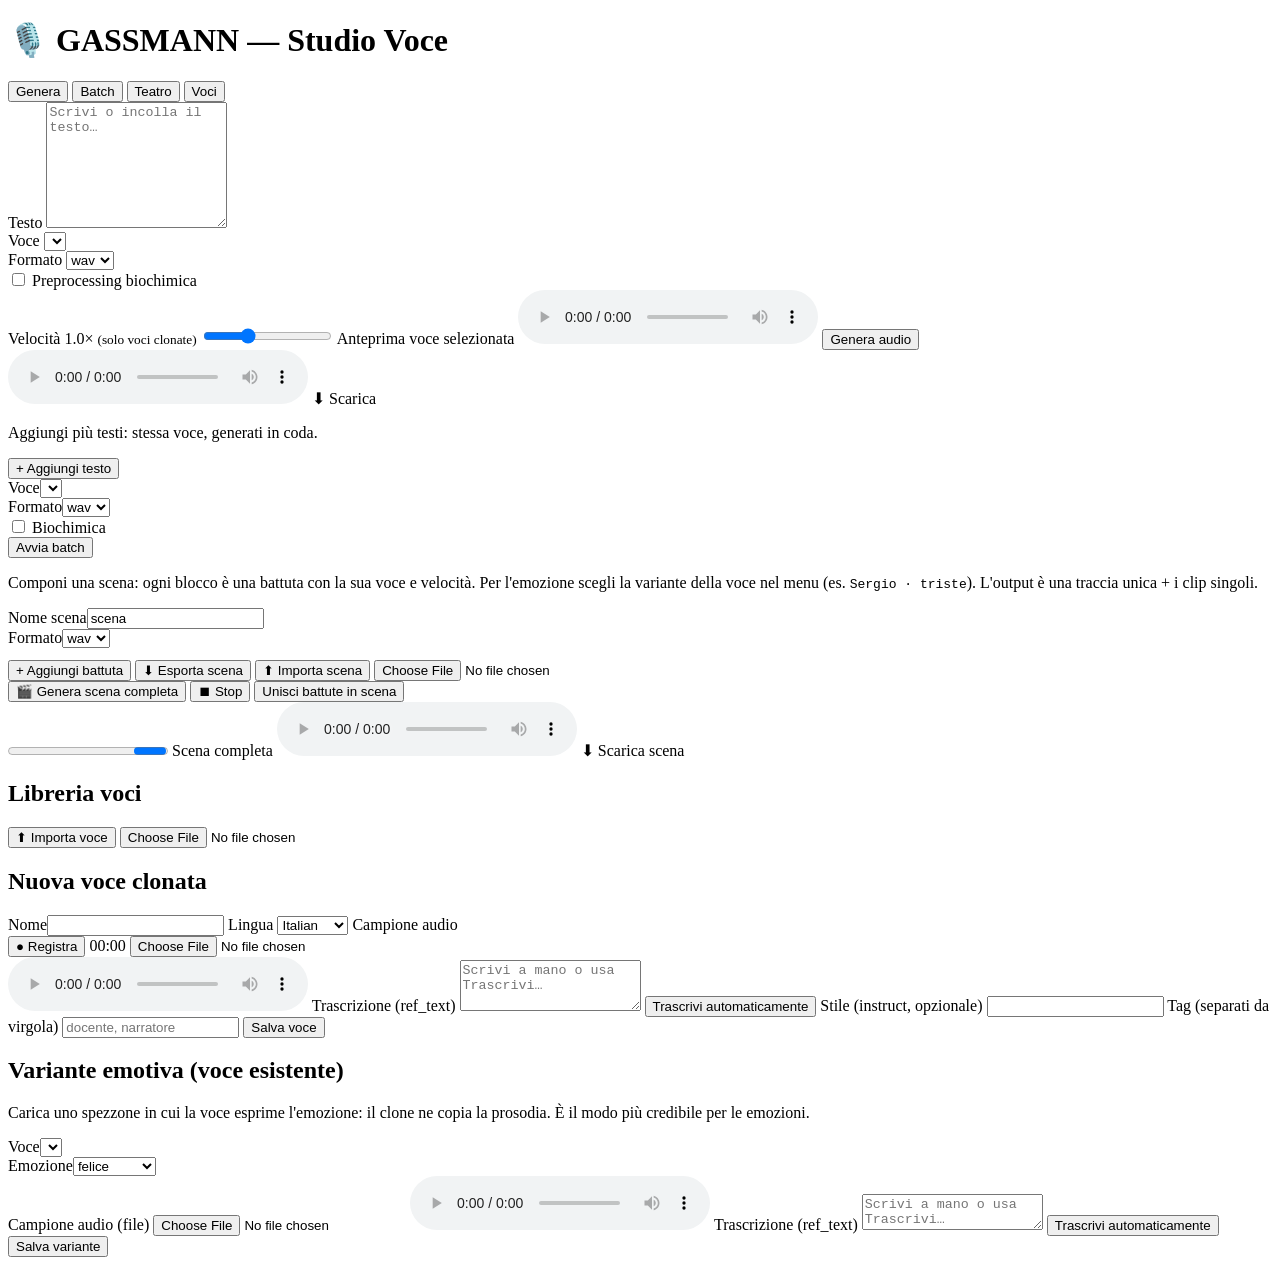
==== app/static/index.html @ c05511f4 "feat: aggiungi pulsante per fermare la generazione delle battute e migliora lo stile del pulsante" ====
<!DOCTYPE html>
<html lang="it">
<head>
  <meta charset="utf-8">
  <meta name="viewport" content="width=device-width, initial-scale=1">
  <title>GASSMANN — Studio Voce</title>
  <link rel="stylesheet" href="/style.css">
</head>
<body>
  <header>
    <h1>🎙️ GASSMANN — Studio Voce</h1>
    <nav>
      <button class="tab active" data-tab="genera">Genera</button>
      <button class="tab" data-tab="batch">Batch</button>
      <button class="tab" data-tab="teatro">Teatro</button>
      <button class="tab" data-tab="voci">Voci</button>
    </nav>
  </header>

  <main>
    <!-- GENERA -->
    <section id="genera" class="panel active">
      <label>Testo</label>
      <textarea id="g-text" rows="8" placeholder="Scrivi o incolla il testo…"></textarea>
      <div class="row">
        <div>
          <label>Voce</label>
          <select id="g-voice"></select>
        </div>
        <div>
          <label>Formato</label>
          <select id="g-format"><option>wav</option><option>mp3</option></select>
        </div>
        <label class="check"><input type="checkbox" id="g-biochem"> Preprocessing biochimica</label>
      </div>
      <label>Velocità <span id="g-speed-val">1.0×</span> <small>(solo voci clonate)</small></label>
      <input type="range" id="g-speed" min="0.5" max="2" step="0.05" value="1"
             oninput="document.getElementById('g-speed-val').textContent = parseFloat(this.value).toFixed(2) + '×'">
      <label>Anteprima voce selezionata</label>
      <audio id="g-preview" controls class="hidden"></audio>
      <button id="g-run" class="primary">Genera audio</button>
      <div id="g-status" class="status"></div>
      <audio id="g-player" controls class="hidden"></audio>
      <a id="g-download" class="hidden" download>⬇ Scarica</a>
    </section>

    <!-- BATCH -->
    <section id="batch" class="panel">
      <p>Aggiungi più testi: stessa voce, generati in coda.</p>
      <div id="b-items"></div>
      <button id="b-add">+ Aggiungi testo</button>
      <div class="row">
        <div><label>Voce</label><select id="b-voice"></select></div>
        <div><label>Formato</label><select id="b-format"><option>wav</option><option>mp3</option></select></div>
        <label class="check"><input type="checkbox" id="b-biochem"> Biochimica</label>
      </div>
      <button id="b-run" class="primary">Avvia batch</button>
      <div id="b-status" class="status"></div>
      <ul id="b-results"></ul>
    </section>

    <!-- TEATRO -->
    <section id="teatro" class="panel">
      <p>Componi una scena: ogni blocco è una battuta con la sua voce e velocità. Per l'emozione scegli la variante della voce nel menu (es. <code>Sergio · triste</code>). L'output è una traccia unica + i clip singoli.</p>
      <div class="row">
        <div><label>Nome scena</label><input id="t-title" type="text" value="scena"></div>
        <div><label>Formato</label><select id="t-format"><option>wav</option><option>mp3</option></select></div>
      </div>
      <div id="t-blocks"></div>
      <div class="row" style="margin-top:.75rem">
        <button id="t-add">+ Aggiungi battuta</button>
        <button id="t-export">⬇ Esporta scena</button>
        <button id="t-import-btn" title="JSON esportato, oppure .txt/.md con battute separate da una riga '---'">⬆ Importa scena</button>
        <input id="t-import" type="file" accept=".json,.txt,.md,application/json,text/plain,text/markdown" class="hidden">
      </div>
      <button id="t-genall" class="genall" title="Genera tutte le battute da zero e le unisce nella scena">🎬 Genera scena completa</button>
      <button id="t-stop" class="stop hidden" title="Ferma ora la generazione; le battute già pronte restano">⏹ Stop</button>
      <button id="t-run" class="primary" title="Unisce solo i clip già generati (↻ Rigenera), senza rigenerarli">Unisci battute in scena</button>
      <div id="t-status" class="status"></div>
      <progress id="t-progress" class="hidden"></progress>
      <label class="hidden" id="t-scene-label">Scena completa</label>
      <audio id="t-scene" controls class="hidden"></audio>
      <a id="t-download" class="hidden" download>⬇ Scarica scena</a>
    </section>

    <!-- template blocco teatro (clonato da app.js) -->
    <template id="t-block-tpl">
      <div class="t-block">
        <div class="row">
          <div><label>Personaggio</label><input class="t-char" type="text" placeholder="es. AMLETO"></div>
          <div><label>Voce</label><select class="t-voice"></select></div>
          <div><label>Velocità</label><select class="t-speed">
            <option value="0.8">0.8×</option><option value="0.9">0.9×</option>
            <option value="1.0" selected>1.0×</option>
            <option value="1.1">1.1×</option><option value="1.2">1.2×</option>
          </select></div>
          <div><label>Pausa dopo (sec)</label><input class="t-pause" type="number" min="0" step="0.1" value="0.5"></div>
        </div>
        <label>Istruzione libera <small>(solo voci design)</small></label>
        <input class="t-instruct" type="text" placeholder="es. sussurrando">
        <label>Battuta</label>
        <textarea class="t-text" rows="2" placeholder="testo della battuta…"></textarea>
        <div class="row t-block-actions">
          <button class="t-up" title="Su">↑</button>
          <button class="t-down" title="Giù">↓</button>
          <button class="t-dup" title="Duplica">⧉</button>
          <button class="t-regen" title="Rigenera solo questa battuta">↻ Rigenera</button>
          <button class="t-del" title="Elimina">✕</button>
        </div>
        <progress class="t-prog hidden"></progress>
        <audio class="t-clip hidden" controls></audio>
      </div>
    </template>

    <!-- VOCI -->
    <section id="voci" class="panel">
      <h2>Libreria voci</h2>
      <div class="row" style="margin-bottom:.5rem">
        <button id="v-import-btn">⬆ Importa voce</button>
        <input id="v-import" type="file" accept="application/json,.json" class="hidden">
      </div>
      <div id="v-list" class="cards"></div>
      <h2>Nuova voce clonata</h2>
      <div class="form">
        <label>Nome</label><input id="v-name" type="text">
        <label>Lingua</label>
        <select id="v-language">
          <option>Italian</option><option>English</option><option>Spanish</option>
          <option>French</option><option>German</option>
        </select>
        <label>Campione audio</label>
        <div class="row">
          <button id="v-rec">● Registra</button>
          <span id="v-rec-time">00:00</span>
          <input id="v-file" type="file" accept="audio/*">
        </div>
        <audio id="v-sample" controls class="hidden"></audio>
        <label>Trascrizione (ref_text)</label>
        <textarea id="v-reftext" rows="3" placeholder="Scrivi a mano o usa Trascrivi…"></textarea>
        <button id="v-transcribe">Trascrivi automaticamente</button>
        <label>Stile (instruct, opzionale)</label>
        <input id="v-instruct" type="text">
        <label>Tag (separati da virgola)</label>
        <input id="v-tags" type="text" placeholder="docente, narratore">
        <button id="v-save" class="primary">Salva voce</button>
        <div id="v-status" class="status"></div>
      </div>

      <h2>Variante emotiva (voce esistente)</h2>
      <p>Carica uno spezzone in cui la voce esprime l'emozione: il clone ne copia la prosodia. È il modo più credibile per le emozioni.</p>
      <div class="form">
        <div class="row">
          <div><label>Voce</label><select id="e-voice"></select></div>
          <div><label>Emozione</label><select id="e-emotion">
            <option value="felice">felice</option><option value="triste">triste</option>
            <option value="arrabbiato">arrabbiato</option><option value="impaurito">impaurito</option>
            <option value="sorpreso">sorpreso</option><option value="ironico">ironico</option>
            <option value="calmo">calmo</option>
          </select></div>
        </div>
        <label>Campione audio (file)</label>
        <input id="e-file" type="file" accept="audio/*">
        <audio id="e-sample" controls class="hidden"></audio>
        <label>Trascrizione (ref_text)</label>
        <textarea id="e-reftext" rows="2" placeholder="Scrivi a mano o usa Trascrivi…"></textarea>
        <button id="e-transcribe">Trascrivi automaticamente</button>
        <button id="e-save" class="primary">Salva variante</button>
        <div id="e-status" class="status"></div>
      </div>
    </section>
  </main>

  <script src="/scene_parse.js"></script>
  <script src="/app.js"></script>
</body>
</html>
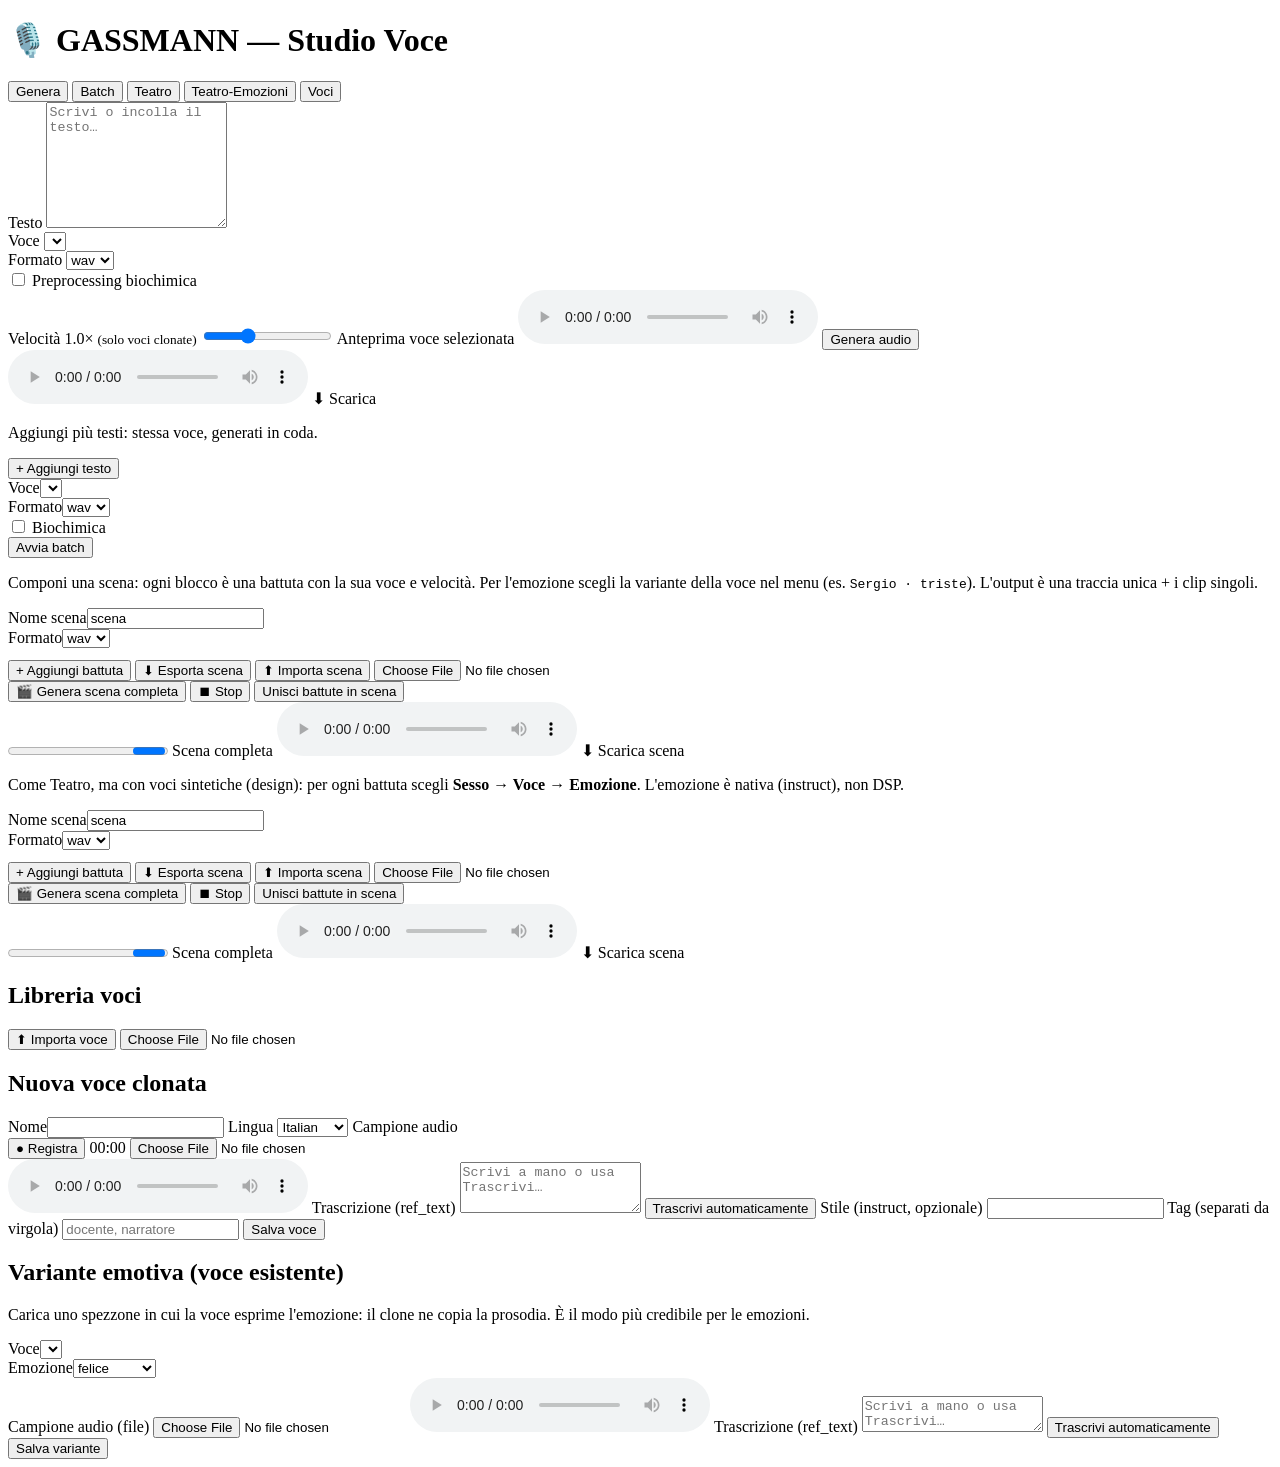
==== commit 66a078e2: "feat: markup tab Teatro-Emozioni (sesso/voce/emozione) Co-Authored-By: Claude Sonnet 4.6 <noreply@an" ====
--- a/app/static/index.html
+++ b/app/static/index.html
@@ -13,6 +13,7 @@
       <button class="tab active" data-tab="genera">Genera</button>
       <button class="tab" data-tab="batch">Batch</button>
       <button class="tab" data-tab="teatro">Teatro</button>
+      <button class="tab" data-tab="teatro-emo">Teatro-Emozioni</button>
       <button class="tab" data-tab="voci">Voci</button>
     </nav>
   </header>
@@ -81,6 +82,30 @@
       <label class="hidden" id="t-scene-label">Scena completa</label>
       <audio id="t-scene" controls class="hidden"></audio>
       <a id="t-download" class="hidden" download>⬇ Scarica scena</a>
+    </section>
+
+    <!-- TEATRO-EMOZIONI -->
+    <section id="teatro-emo" class="panel">
+      <p>Come Teatro, ma con voci sintetiche (design): per ogni battuta scegli <strong>Sesso → Voce → Emozione</strong>. L'emozione è nativa (instruct), non DSP.</p>
+      <div class="row">
+        <div><label>Nome scena</label><input id="te-title" type="text" value="scena"></div>
+        <div><label>Formato</label><select id="te-format"><option>wav</option><option>mp3</option></select></div>
+      </div>
+      <div id="te-blocks"></div>
+      <div class="row" style="margin-top:.75rem">
+        <button id="te-add">+ Aggiungi battuta</button>
+        <button id="te-export">⬇ Esporta scena</button>
+        <button id="te-import-btn" title="JSON esportato, oppure .txt/.md con battute separate da una riga '---'">⬆ Importa scena</button>
+        <input id="te-import" type="file" accept=".json,.txt,.md,application/json,text/plain,text/markdown" class="hidden">
+      </div>
+      <button id="te-genall" class="genall" title="Genera tutte le battute da zero e le unisce nella scena">🎬 Genera scena completa</button>
+      <button id="te-stop" class="stop hidden" title="Ferma ora la generazione; le battute già pronte restano">⏹ Stop</button>
+      <button id="te-run" class="primary" title="Unisce solo i clip già generati (↻ Rigenera), senza rigenerarli">Unisci battute in scena</button>
+      <div id="te-status" class="status"></div>
+      <progress id="te-progress" class="hidden"></progress>
+      <label class="hidden" id="te-scene-label">Scena completa</label>
+      <audio id="te-scene" controls class="hidden"></audio>
+      <a id="te-download" class="hidden" download>⬇ Scarica scena</a>
     </section>
 
     <!-- template blocco teatro (clonato da app.js) -->
@@ -112,6 +137,42 @@
       </div>
     </template>
 
+    <!-- template blocco teatro-emozioni (clonato da app.js) -->
+    <template id="te-block-tpl">
+      <div class="te-block">
+        <div class="row">
+          <div><label>Personaggio</label><input class="te-char" type="text" placeholder="es. AMLETO"/></div>
+          <div><label>Sesso</label><div class="te-sex">
+            <button type="button" class="te-sex-male">♂ Uomo</button>
+            <button type="button" class="te-sex-female">♀ Donna</button>
+          </div></div>
+          <div><label>Voce</label><select class="te-voice"></select></div>
+          <div><label>Emozione</label><select class="te-emotion"></select></div>
+        </div>
+        <div class="row">
+          <div><label>Velocità</label><select class="te-speed">
+            <option value="0.8">0.8×</option><option value="0.9">0.9×</option>
+            <option value="1.0" selected="selected">1.0×</option>
+            <option value="1.1">1.1×</option><option value="1.2">1.2×</option>
+          </select></div>
+          <div><label>Pausa dopo (sec)</label><input class="te-pause" type="number" min="0" step="0.1" value="0.5"/></div>
+        </div>
+        <label>Istruzione libera <small>(combinata con l'emozione)</small></label>
+        <input class="te-instruct" type="text" placeholder="es. sussurrando"/>
+        <label>Battuta</label>
+        <textarea class="te-text" rows="2" placeholder="testo della battuta…"></textarea>
+        <div class="row te-block-actions">
+          <button class="te-up" title="Su">↑</button>
+          <button class="te-down" title="Giù">↓</button>
+          <button class="te-dup" title="Duplica">⧉</button>
+          <button class="te-regen" title="Rigenera solo questa battuta">↻ Rigenera</button>
+          <button class="te-del" title="Elimina">✕</button>
+        </div>
+        <progress class="te-prog hidden"></progress>
+        <audio class="te-clip hidden" controls="controls"></audio>
+      </div>
+    </template>
+
     <!-- VOCI -->
     <section id="voci" class="panel">
       <h2>Libreria voci</h2>
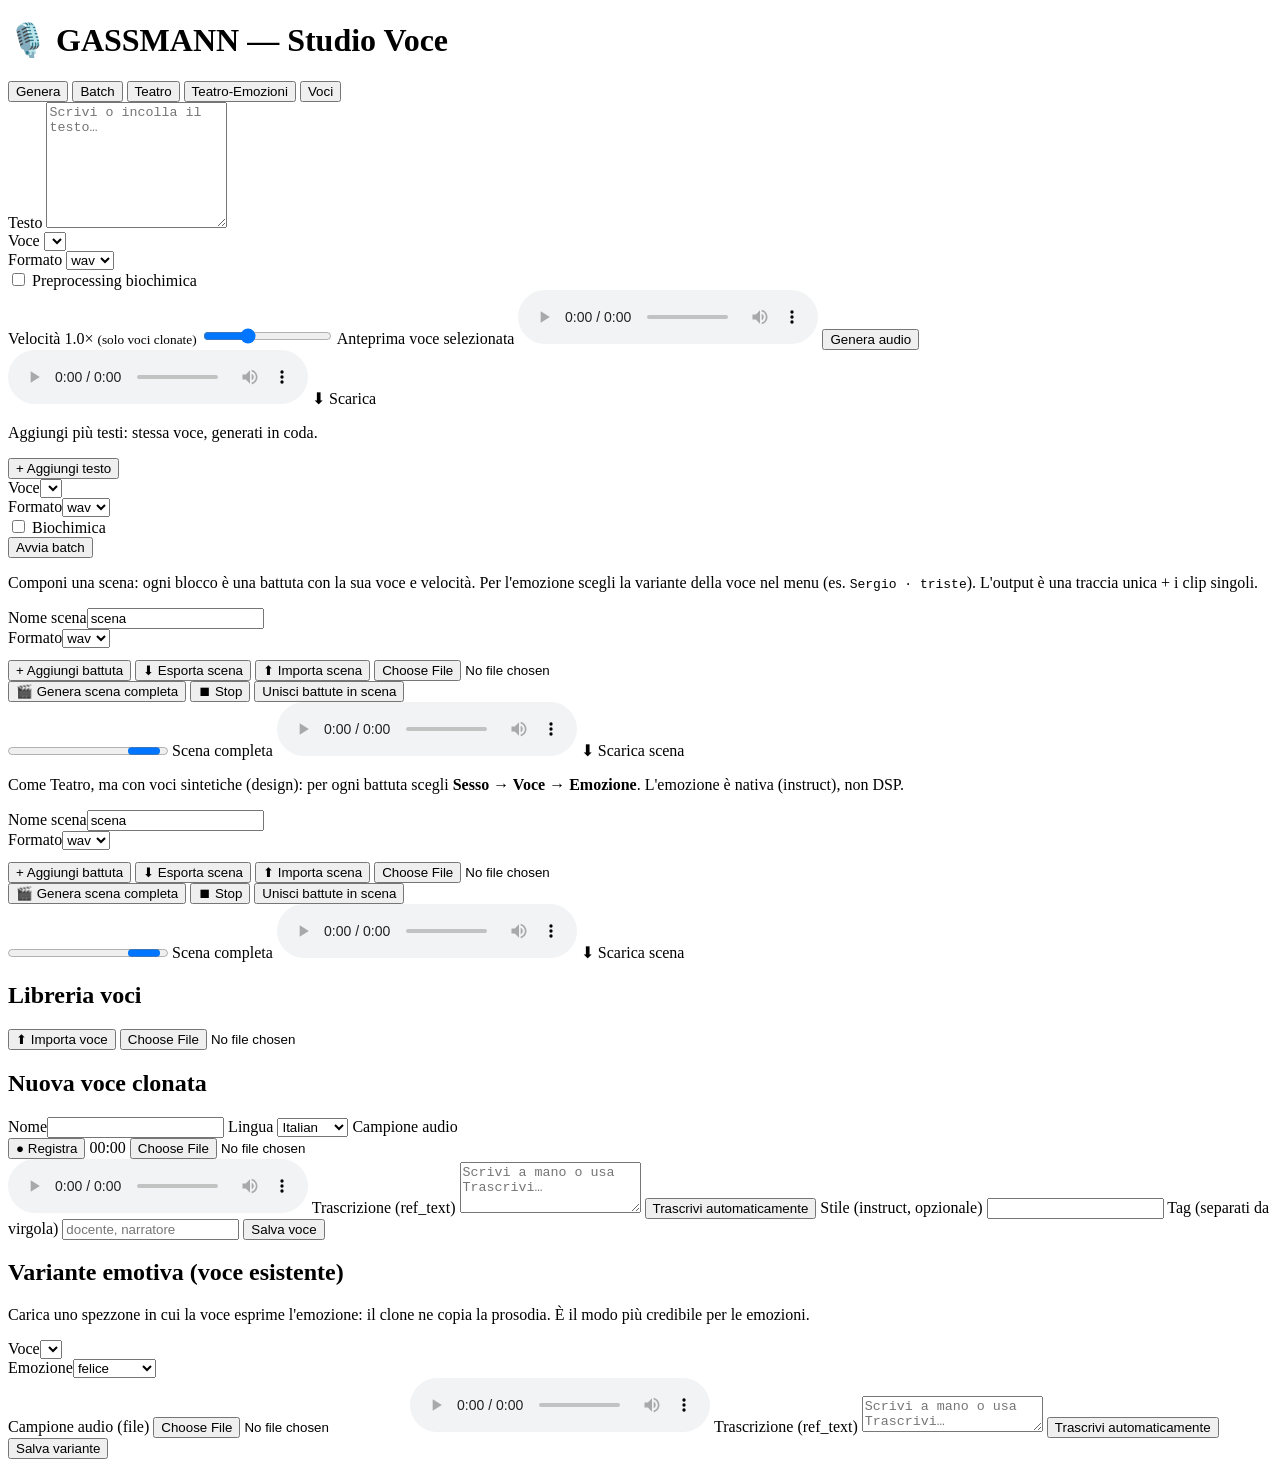
==== commit 6cf955ef: "style: normalizza attributi booleani template te (coerenza HTML5)" ====
--- a/app/static/index.html
+++ b/app/static/index.html
@@ -141,7 +141,7 @@
     <template id="te-block-tpl">
       <div class="te-block">
         <div class="row">
-          <div><label>Personaggio</label><input class="te-char" type="text" placeholder="es. AMLETO"/></div>
+          <div><label>Personaggio</label><input class="te-char" type="text" placeholder="es. AMLETO"></div>
           <div><label>Sesso</label><div class="te-sex">
             <button type="button" class="te-sex-male">♂ Uomo</button>
             <button type="button" class="te-sex-female">♀ Donna</button>
@@ -152,13 +152,13 @@
         <div class="row">
           <div><label>Velocità</label><select class="te-speed">
             <option value="0.8">0.8×</option><option value="0.9">0.9×</option>
-            <option value="1.0" selected="selected">1.0×</option>
+            <option value="1.0" selected>1.0×</option>
             <option value="1.1">1.1×</option><option value="1.2">1.2×</option>
           </select></div>
-          <div><label>Pausa dopo (sec)</label><input class="te-pause" type="number" min="0" step="0.1" value="0.5"/></div>
+          <div><label>Pausa dopo (sec)</label><input class="te-pause" type="number" min="0" step="0.1" value="0.5"></div>
         </div>
         <label>Istruzione libera <small>(combinata con l'emozione)</small></label>
-        <input class="te-instruct" type="text" placeholder="es. sussurrando"/>
+        <input class="te-instruct" type="text" placeholder="es. sussurrando">
         <label>Battuta</label>
         <textarea class="te-text" rows="2" placeholder="testo della battuta…"></textarea>
         <div class="row te-block-actions">
@@ -169,7 +169,7 @@
           <button class="te-del" title="Elimina">✕</button>
         </div>
         <progress class="te-prog hidden"></progress>
-        <audio class="te-clip hidden" controls="controls"></audio>
+        <audio class="te-clip hidden" controls></audio>
       </div>
     </template>
 
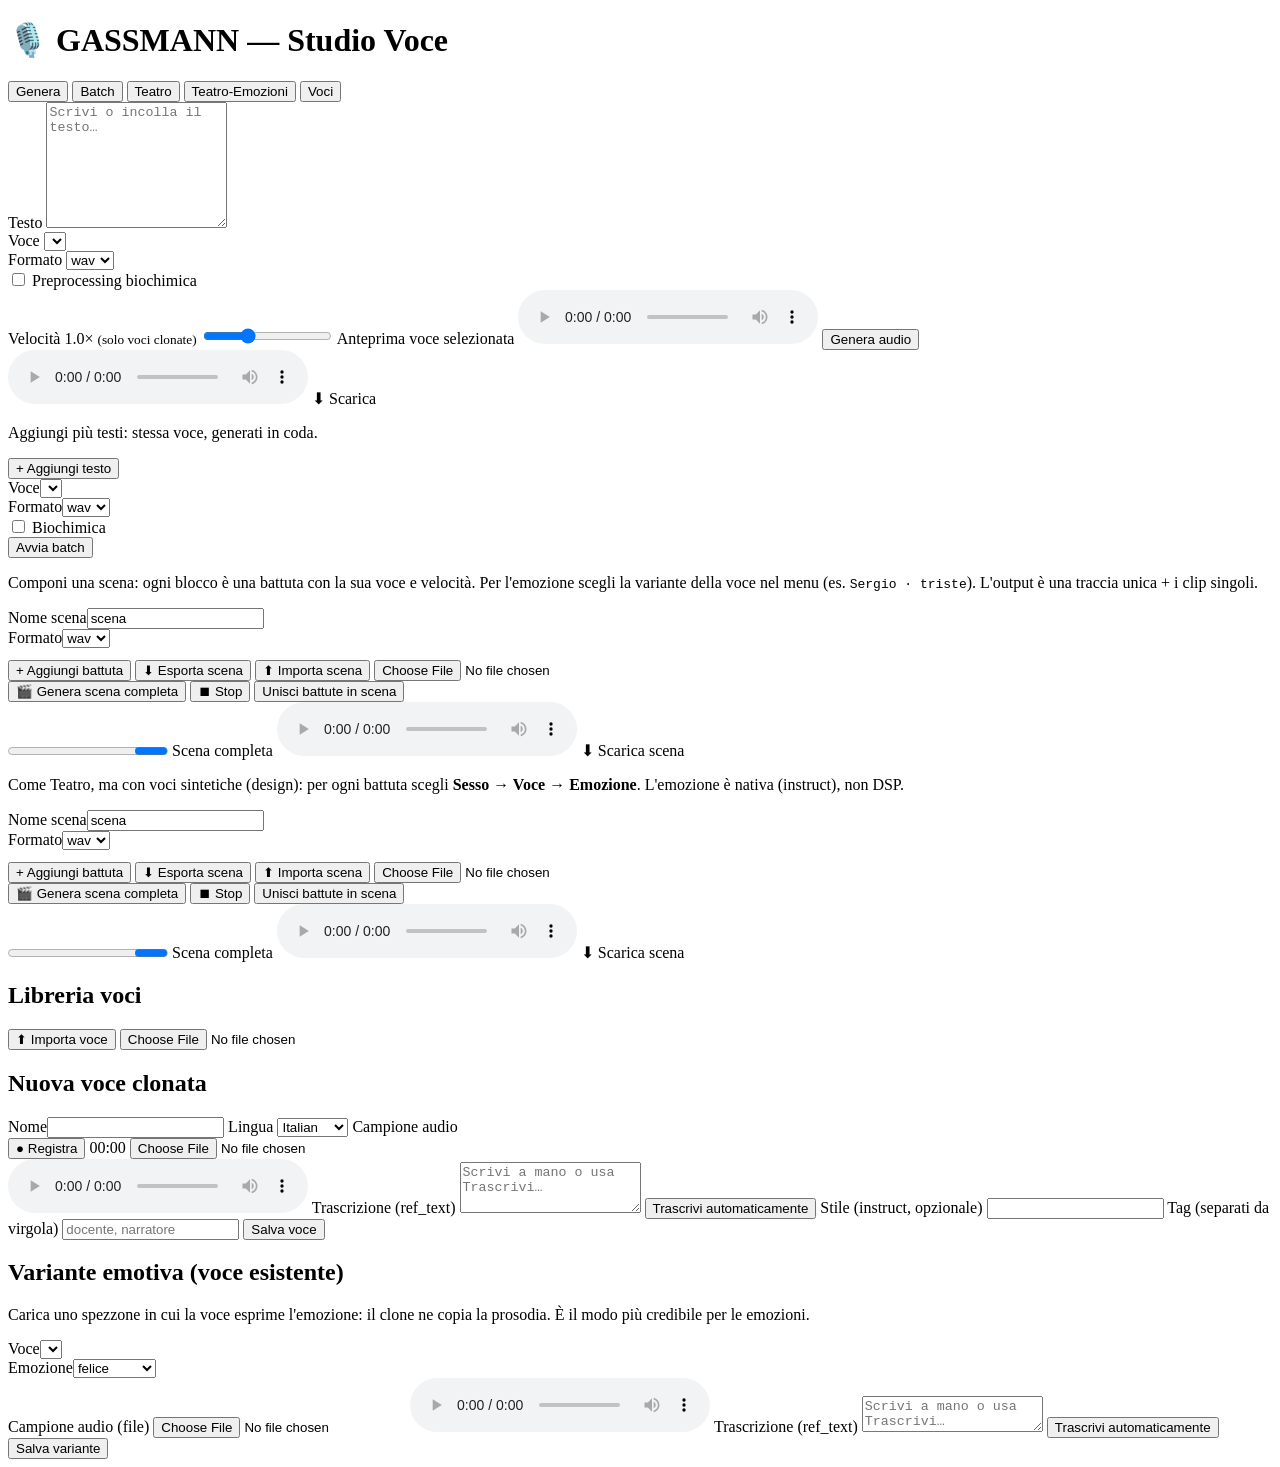
==== commit 64d75988: "feat(teatro-emozioni): salva-voce, leve di resa, fix rigenera - 💾 Salva come voce: congela un clip d" ====
--- a/app/static/index.html
+++ b/app/static/index.html
@@ -155,10 +155,31 @@
             <option value="1.0" selected>1.0×</option>
             <option value="1.1">1.1×</option><option value="1.2">1.2×</option>
           </select></div>
+          <div><label>Espressività (temp)</label><select class="te-temp" title="Variabilità del modello: bassa = stabile, alta = vivace">
+            <option value="0.6">0.6 stabile</option><option value="0.7">0.7</option>
+            <option value="0.8" selected>0.8</option><option value="0.9">0.9</option>
+            <option value="1.0">1.0</option><option value="1.1">1.1</option>
+            <option value="1.2">1.2 vivace</option>
+          </select></div>
+          <div><label>Pitch (semitoni)</label><select class="te-pitch" title="DSP post: alza/abbassa il tono. Euristico, usare con moderazione">
+            <option value="-4">-4</option><option value="-2">-2</option>
+            <option value="0" selected>0</option><option value="2">+2</option><option value="4">+4</option>
+          </select></div>
+          <div><label>Volume (dB)</label><select class="te-gain" title="DSP post: guadagno">
+            <option value="-6">-6</option><option value="-3">-3</option>
+            <option value="0" selected>0</option><option value="3">+3</option><option value="6">+6</option>
+          </select></div>
           <div><label>Pausa dopo (sec)</label><input class="te-pause" type="number" min="0" step="0.1" value="0.5"></div>
         </div>
         <label>Istruzione libera <small>(combinata con l'emozione)</small></label>
         <input class="te-instruct" type="text" placeholder="es. sussurrando">
+        <div class="row te-chips">
+          <button type="button" class="te-chip">sussurrato</button>
+          <button type="button" class="te-chip">concitato</button>
+          <button type="button" class="te-chip">lento e pensoso</button>
+          <button type="button" class="te-chip">voce roca</button>
+          <button type="button" class="te-chip">enfatico</button>
+        </div>
         <label>Battuta</label>
         <textarea class="te-text" rows="2" placeholder="testo della battuta…"></textarea>
         <div class="row te-block-actions">
@@ -166,6 +187,7 @@
           <button class="te-down" title="Giù">↓</button>
           <button class="te-dup" title="Duplica">⧉</button>
           <button class="te-regen" title="Rigenera solo questa battuta">↻ Rigenera</button>
+          <button class="te-savevoice" title="Salva questa battuta generata come nuova voce clone, riusabile in Teatro">💾 Salva come voce</button>
           <button class="te-del" title="Elimina">✕</button>
         </div>
         <progress class="te-prog hidden"></progress>
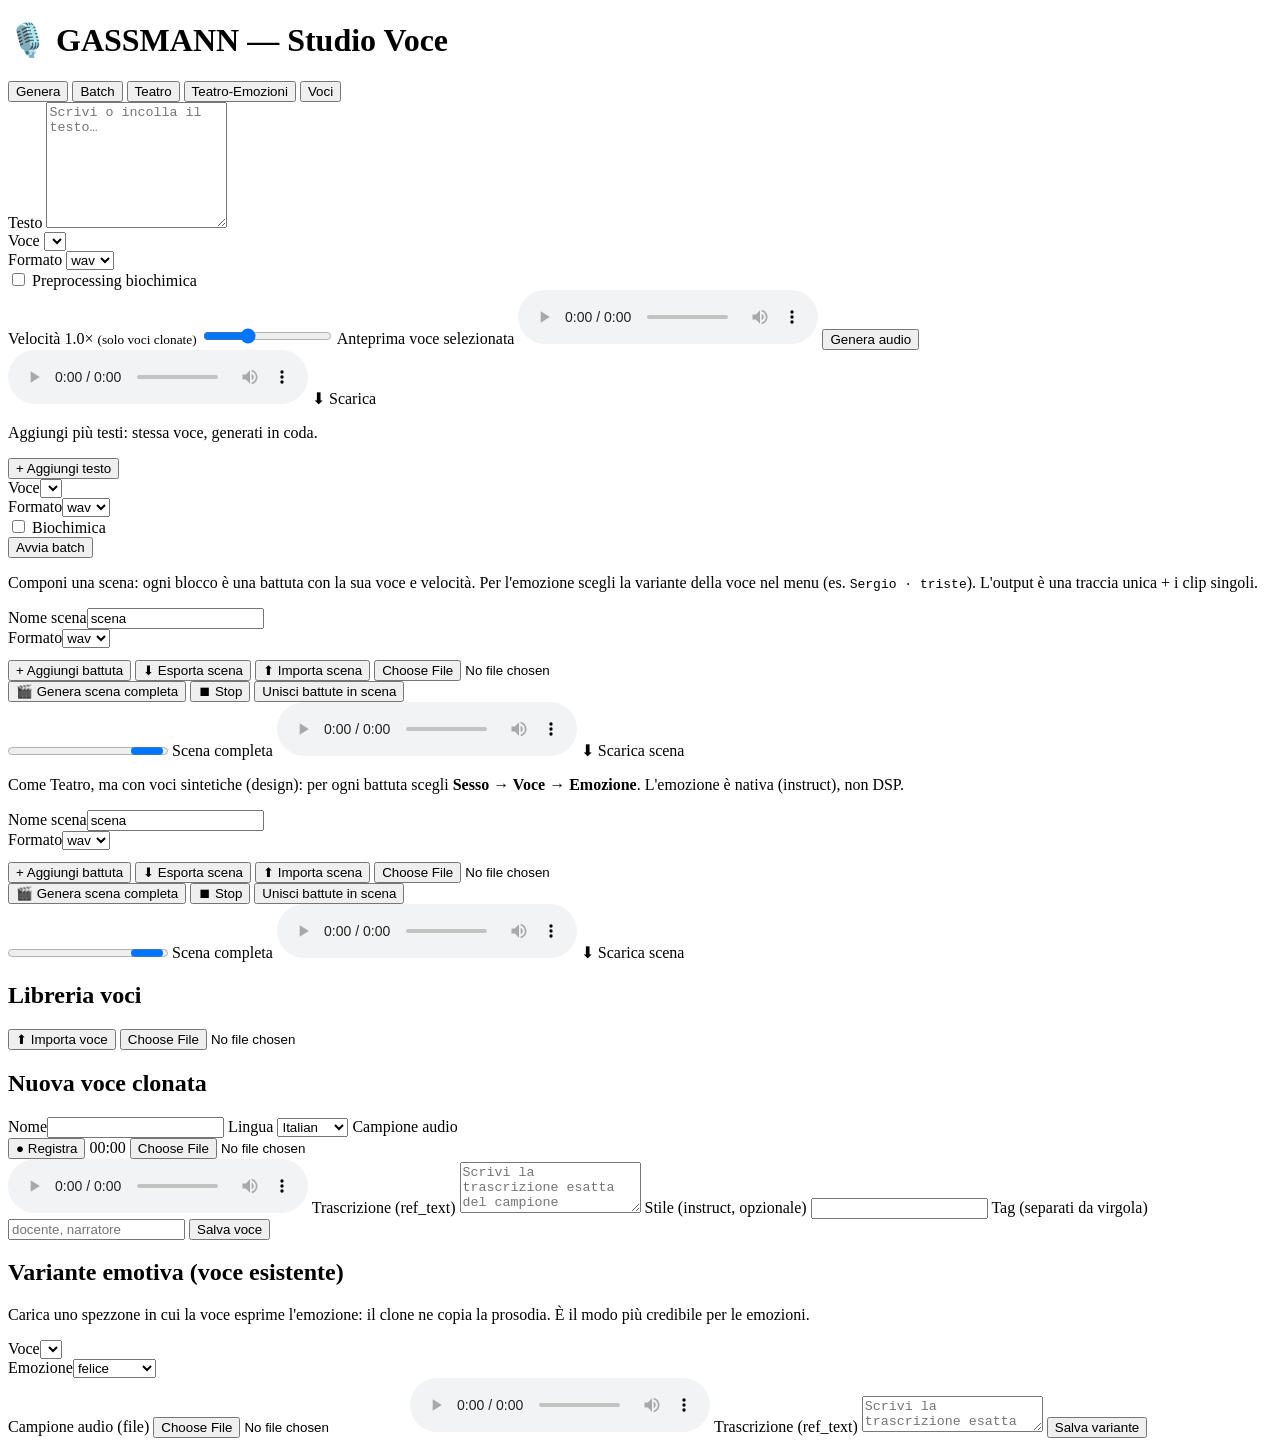
==== commit 4e8a4a4c: "feat(voci): rimuove l'API di trascrizione e aggiorna l'interfaccia utente per la trascrizione manual" ====
--- a/app/static/index.html
+++ b/app/static/index.html
@@ -219,8 +219,7 @@
         </div>
         <audio id="v-sample" controls class="hidden"></audio>
         <label>Trascrizione (ref_text)</label>
-        <textarea id="v-reftext" rows="3" placeholder="Scrivi a mano o usa Trascrivi…"></textarea>
-        <button id="v-transcribe">Trascrivi automaticamente</button>
+        <textarea id="v-reftext" rows="3" placeholder="Scrivi la trascrizione esatta del campione"></textarea>
         <label>Stile (instruct, opzionale)</label>
         <input id="v-instruct" type="text">
         <label>Tag (separati da virgola)</label>
@@ -245,8 +244,7 @@
         <input id="e-file" type="file" accept="audio/*">
         <audio id="e-sample" controls class="hidden"></audio>
         <label>Trascrizione (ref_text)</label>
-        <textarea id="e-reftext" rows="2" placeholder="Scrivi a mano o usa Trascrivi…"></textarea>
-        <button id="e-transcribe">Trascrivi automaticamente</button>
+        <textarea id="e-reftext" rows="2" placeholder="Scrivi la trascrizione esatta del campione"></textarea>
         <button id="e-save" class="primary">Salva variante</button>
         <div id="e-status" class="status"></div>
       </div>
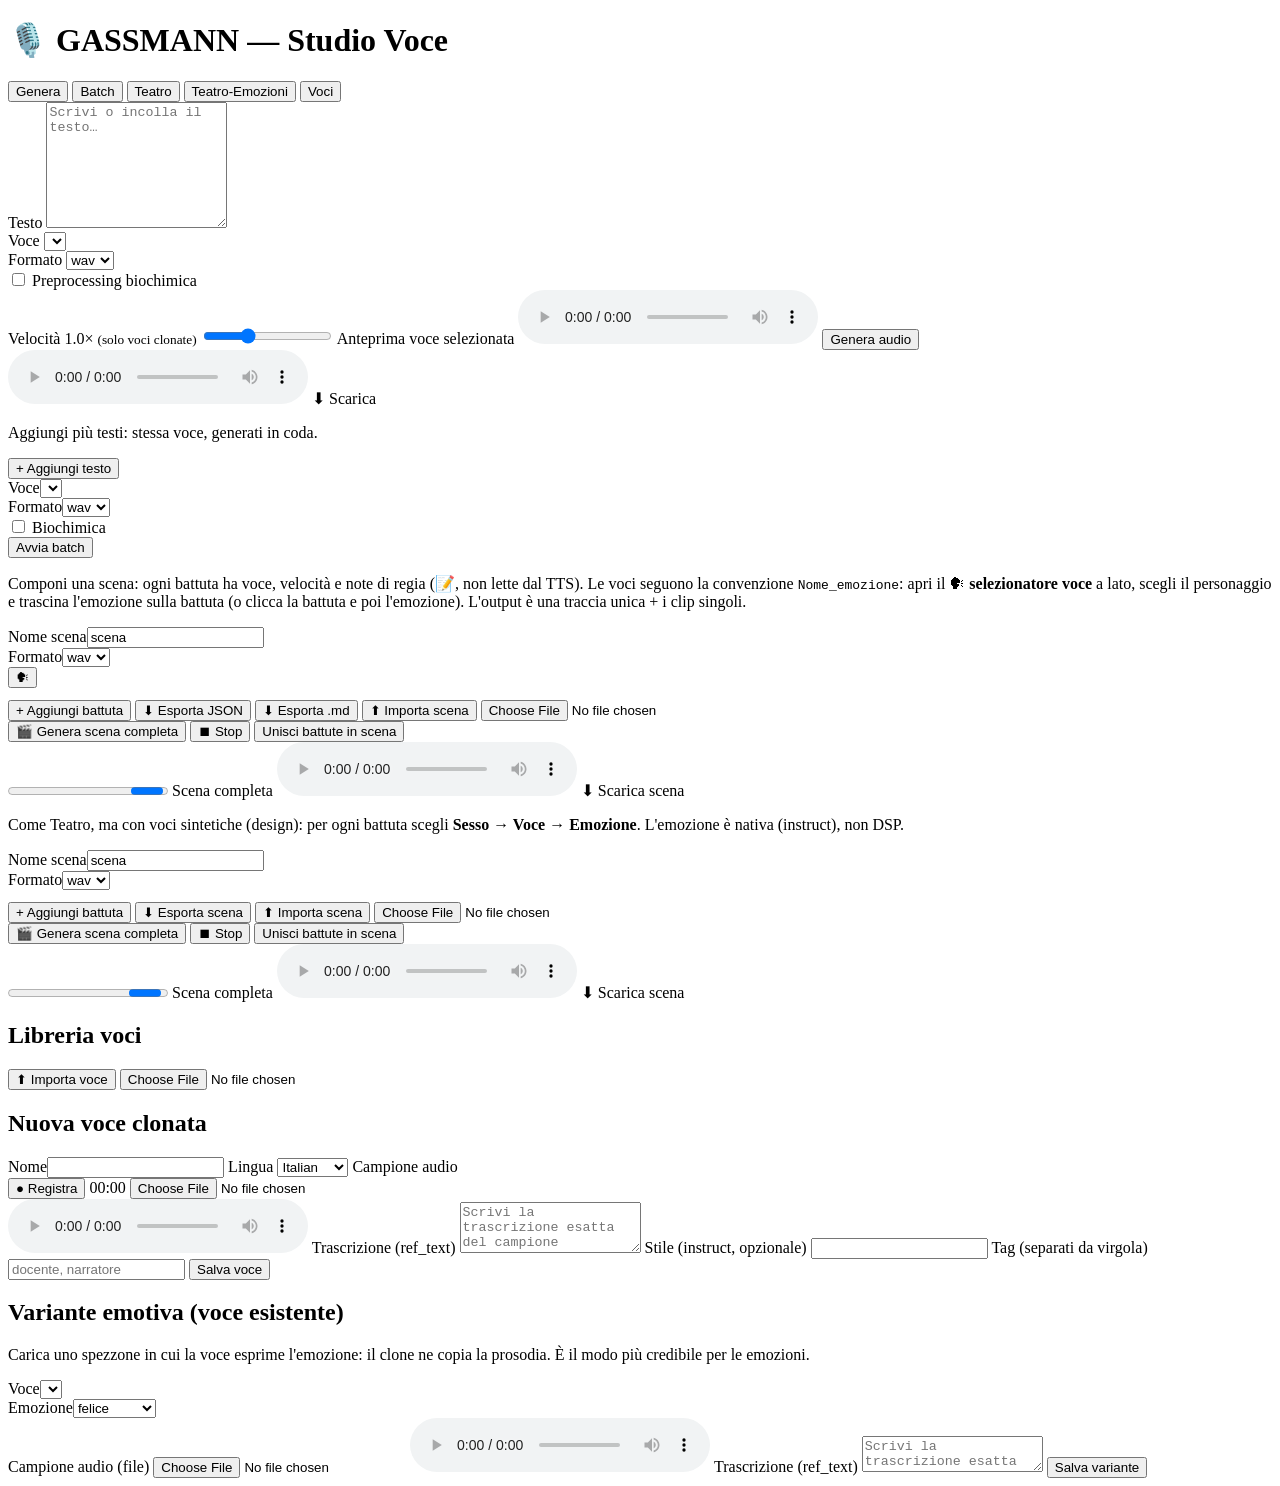
==== commit 4c17d9f5: "Implement code changes to enhance functionality and improve performance" ====
--- a/app/static/index.html
+++ b/app/static/index.html
@@ -62,16 +62,30 @@
 
     <!-- TEATRO -->
     <section id="teatro" class="panel">
-      <p>Componi una scena: ogni blocco è una battuta con la sua voce e velocità. Per l'emozione scegli la variante della voce nel menu (es. <code>Sergio · triste</code>). L'output è una traccia unica + i clip singoli.</p>
+      <p>Componi una scena: ogni battuta ha voce, velocità e note di regia (📝, non lette dal TTS).
+         Le voci seguono la convenzione <code>Nome_emozione</code>: apri il 🗣 <strong>selezionatore voce</strong>
+         a lato, scegli il personaggio e trascina l'emozione sulla battuta (o clicca la battuta e poi l'emozione).
+         L'output è una traccia unica + i clip singoli.</p>
       <div class="row">
         <div><label>Nome scena</label><input id="t-title" type="text" value="scena"></div>
         <div><label>Formato</label><select id="t-format"><option>wav</option><option>mp3</option></select></div>
       </div>
+
+      <!-- selezionatore voce: fisso nella vista, segue lo scroll -->
+      <aside id="t-picker">
+        <button id="t-picker-head" title="Scegli la voce">🗣</button>
+        <div id="t-picker-body" class="hidden">
+          <div id="t-picker-names"></div>
+          <div id="t-picker-emos"></div>
+        </div>
+      </aside>
+
       <div id="t-blocks"></div>
       <div class="row" style="margin-top:.75rem">
         <button id="t-add">+ Aggiungi battuta</button>
-        <button id="t-export">⬇ Esporta scena</button>
-        <button id="t-import-btn" title="JSON esportato, oppure .txt/.md con battute separate da una riga '---'">⬆ Importa scena</button>
+        <button id="t-export">⬇ Esporta JSON</button>
+        <button id="t-export-md" title="Copione markdown: personaggio, note di regia e battute (voci e tempi in un commento invisibile)">⬇ Esporta .md</button>
+        <button id="t-import-btn" title="JSON esportato, copione .md (**NOME** + battuta) oppure .txt con battute separate da una riga '---'">⬆ Importa scena</button>
         <input id="t-import" type="file" accept=".json,.txt,.md,application/json,text/plain,text/markdown" class="hidden">
       </div>
       <button id="t-genall" class="genall" title="Genera tutte le battute da zero e le unisce nella scena">🎬 Genera scena completa</button>
@@ -111,29 +125,38 @@
     <!-- template blocco teatro (clonato da app.js) -->
     <template id="t-block-tpl">
       <div class="t-block">
-        <div class="row">
-          <div><label>Personaggio</label><input class="t-char" type="text" placeholder="es. AMLETO"></div>
-          <div><label>Voce</label><select class="t-voice"></select></div>
-          <div><label>Velocità</label><select class="t-speed">
+        <div class="t-head">
+          <div class="t-f t-f-char"><label>Personaggio</label>
+            <input class="t-char" type="text" placeholder="es. AMLETO"></div>
+          <div class="t-f t-f-voice"><label>Voce</label><select class="t-voice"></select></div>
+          <div class="t-f t-f-sm"><label>Velocità</label><select class="t-speed">
             <option value="0.8">0.8×</option><option value="0.9">0.9×</option>
             <option value="1.0" selected>1.0×</option>
             <option value="1.1">1.1×</option><option value="1.2">1.2×</option>
           </select></div>
-          <div><label>Pausa dopo (sec)</label><input class="t-pause" type="number" min="0" step="0.1" value="0.5"></div>
-        </div>
-        <label>Istruzione libera <small>(solo voci design)</small></label>
-        <input class="t-instruct" type="text" placeholder="es. sussurrando">
-        <label>Battuta</label>
-        <textarea class="t-text" rows="2" placeholder="testo della battuta…"></textarea>
-        <div class="row t-block-actions">
-          <button class="t-up" title="Su">↑</button>
-          <button class="t-down" title="Giù">↓</button>
-          <button class="t-dup" title="Duplica">⧉</button>
-          <button class="t-regen" title="Rigenera solo questa battuta">↻ Rigenera</button>
-          <button class="t-del" title="Elimina">✕</button>
-        </div>
-        <progress class="t-prog hidden"></progress>
-        <audio class="t-clip hidden" controls></audio>
+          <div class="t-f t-f-sm"><label>Pausa (s)</label>
+            <input class="t-pause" type="number" min="0" step="0.1" value="0.5"></div>
+          <div class="t-f t-f-sm"><label>Note regia</label>
+            <button class="t-notes-btn" title="Indicazioni registiche — non lette dal TTS">📝</button></div>
+        </div>
+        <textarea class="t-text" rows="4" placeholder="testo della battuta…"></textarea>
+        <div class="t-foot">
+          <button class="t-regen" title="Genera / rigenera l'audio di questa battuta"></button>
+          <audio class="t-clip hidden" controls></audio>
+          <progress class="t-prog hidden"></progress>
+          <div class="t-tools">
+            <button class="t-down" title="Sposta giù">↓</button>
+            <button class="t-up" title="Sposta su">↑</button>
+            <button class="t-dup" title="Duplica">⧉</button>
+            <button class="t-del" title="Cancella">🗑</button>
+          </div>
+        </div>
+        <dialog class="t-notes-dlg">
+          <h3>Note di regia</h3>
+          <p class="hint">Indicazioni registiche, beat attoriali… restano nel copione (e nell'export .md) ma non vengono trasformate in audio.</p>
+          <textarea class="t-notes" rows="8"></textarea>
+          <button class="t-notes-close primary">Chiudi</button>
+        </dialog>
       </div>
     </template>
 
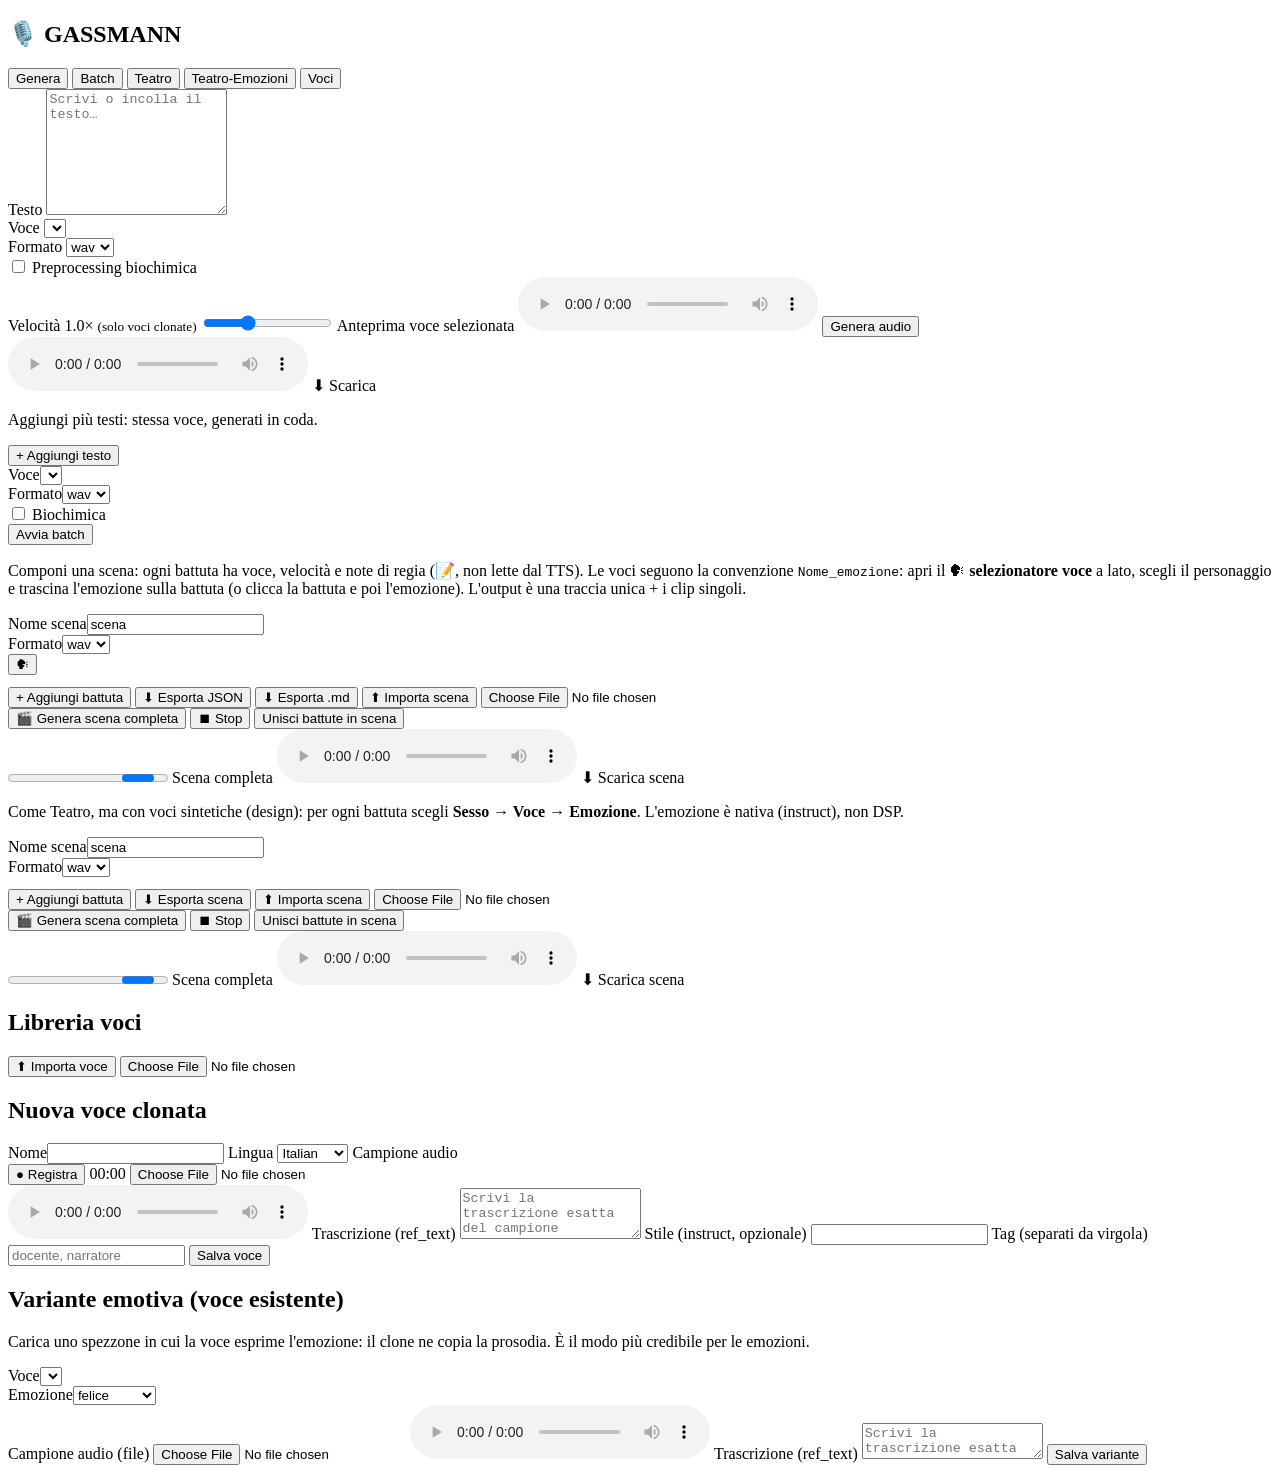
==== commit 29a3a841: "feat(ui): nav da top-bar a sidebar con fallback responsive Riposiziona anche #t-picker (selettore vo" ====
--- a/app/static/index.html
+++ b/app/static/index.html
@@ -7,8 +7,8 @@
   <link rel="stylesheet" href="/style.css">
 </head>
 <body>
-  <header>
-    <h1>🎙️ GASSMANN — Studio Voce</h1>
+  <aside>
+    <h1>🎙️ GASSMANN</h1>
     <nav>
       <button class="tab active" data-tab="genera">Genera</button>
       <button class="tab" data-tab="batch">Batch</button>
@@ -16,7 +16,7 @@
       <button class="tab" data-tab="teatro-emo">Teatro-Emozioni</button>
       <button class="tab" data-tab="voci">Voci</button>
     </nav>
-  </header>
+  </aside>
 
   <main>
     <!-- GENERA -->
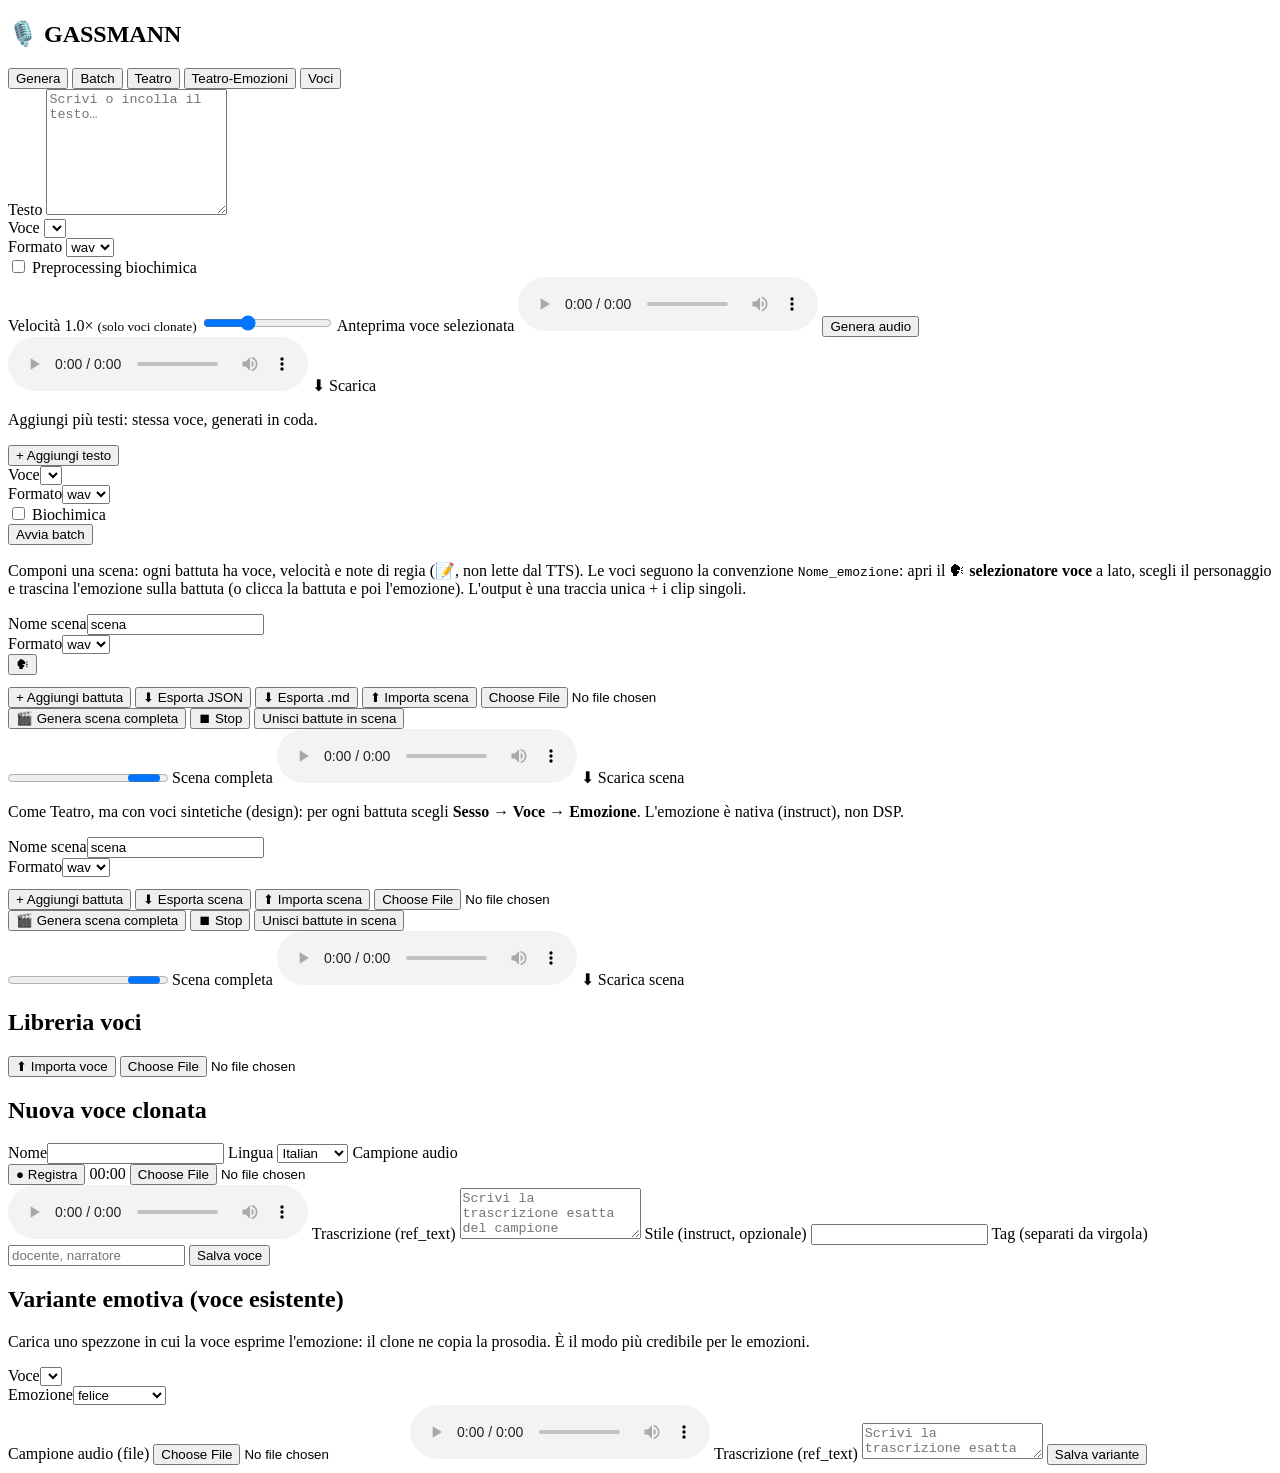
==== commit fa37ab01: "Add new voice configurations for characters in the Teatro project - Created JSON configuration files" ====
--- a/app/static/index.html
+++ b/app/static/index.html
@@ -260,7 +260,8 @@
             <option value="felice">felice</option><option value="triste">triste</option>
             <option value="arrabbiato">arrabbiato</option><option value="impaurito">impaurito</option>
             <option value="sorpreso">sorpreso</option><option value="ironico">ironico</option>
-            <option value="calmo">calmo</option>
+            <option value="calmo">calmo</option><option value="disgustato">disgustato</option>
+            <option value="malinconico">malinconico</option><option value="confuso">confuso</option>
           </select></div>
         </div>
         <label>Campione audio (file)</label>
